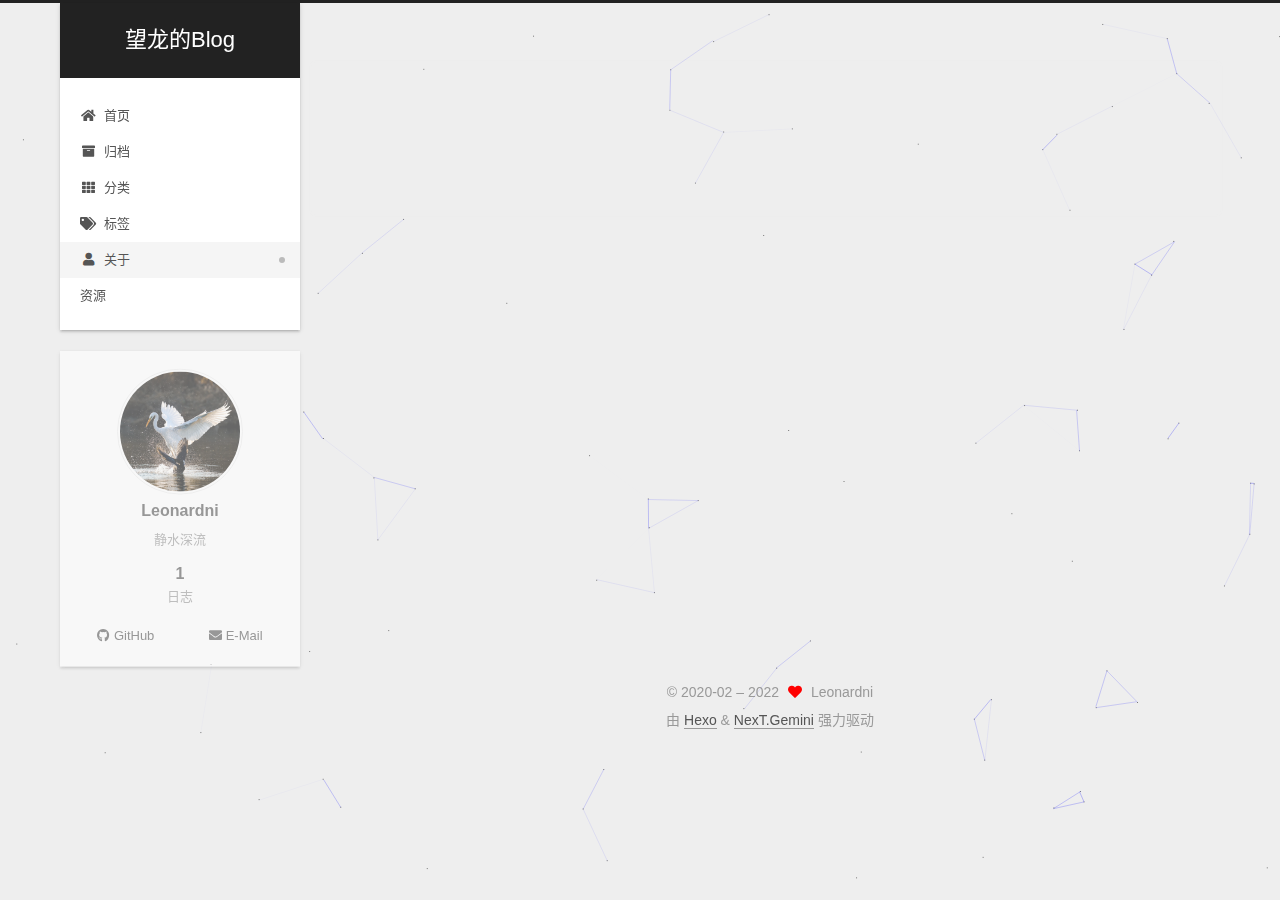
==== about/index.html @ 0f6ffb8f "Site updated: 2022-02-19 12:38:58" ====
<!DOCTYPE html>
<html lang="zh-CN">
<head>
  <meta charset="UTF-8">
<meta name="viewport" content="width=device-width, initial-scale=1, maximum-scale=2">
<meta name="theme-color" content="#222">
<meta name="generator" content="Hexo 6.0.0">
  <link rel="apple-touch-icon" sizes="180x180" href="/images/apple-touch-icon-next.png">
  <link rel="icon" type="image/png" sizes="32x32" href="/images/favicon-32x32-next.png">
  <link rel="icon" type="image/png" sizes="16x16" href="/images/favicon-16x16-next.png">
  <link rel="mask-icon" href="/images/logo.svg" color="#222">

<link rel="stylesheet" href="/css/main.css">


<link rel="stylesheet" href="/lib/font-awesome/css/all.min.css">

<script id="hexo-configurations">
    var NexT = window.NexT || {};
    var CONFIG = {"hostname":"example.com","root":"/","scheme":"Gemini","version":"7.8.0","exturl":false,"sidebar":{"position":"left","display":"post","padding":18,"offset":12,"onmobile":false},"copycode":{"enable":false,"show_result":false,"style":null},"back2top":{"enable":true,"sidebar":false,"scrollpercent":false},"bookmark":{"enable":false,"color":"#222","save":"auto"},"fancybox":false,"mediumzoom":false,"lazyload":false,"pangu":false,"comments":{"style":"tabs","active":null,"storage":true,"lazyload":false,"nav":null},"algolia":{"hits":{"per_page":10},"labels":{"input_placeholder":"Search for Posts","hits_empty":"We didn't find any results for the search: ${query}","hits_stats":"${hits} results found in ${time} ms"}},"localsearch":{"enable":false,"trigger":"auto","top_n_per_article":1,"unescape":false,"preload":false},"motion":{"enable":true,"async":false,"transition":{"post_block":"fadeIn","post_header":"slideDownIn","post_body":"slideDownIn","coll_header":"slideLeftIn","sidebar":"slideUpIn"}}};
  </script>

  <meta name="description" content="静水深流">
<meta property="og:type" content="website">
<meta property="og:title" content="about">
<meta property="og:url" content="http://example.com/about/index.html">
<meta property="og:site_name" content="望龙的Blog">
<meta property="og:description" content="静水深流">
<meta property="og:locale" content="zh_CN">
<meta property="article:published_time" content="2022-02-19T03:27:27.000Z">
<meta property="article:modified_time" content="2022-02-19T03:27:27.217Z">
<meta property="article:author" content="Leonardni">
<meta name="twitter:card" content="summary">

<link rel="canonical" href="http://example.com/about/">


<script id="page-configurations">
  // https://hexo.io/docs/variables.html
  CONFIG.page = {
    sidebar: "",
    isHome : false,
    isPost : false,
    lang   : 'zh-CN'
  };
</script>

  <title>about | 望龙的Blog
</title>
  






  <noscript>
  <style>
  .use-motion .brand,
  .use-motion .menu-item,
  .sidebar-inner,
  .use-motion .post-block,
  .use-motion .pagination,
  .use-motion .comments,
  .use-motion .post-header,
  .use-motion .post-body,
  .use-motion .collection-header { opacity: initial; }

  .use-motion .site-title,
  .use-motion .site-subtitle {
    opacity: initial;
    top: initial;
  }

  .use-motion .logo-line-before i { left: initial; }
  .use-motion .logo-line-after i { right: initial; }
  </style>
</noscript>

</head>

<body itemscope itemtype="http://schema.org/WebPage">
  <div class="container use-motion">
    <div class="headband"></div>

    <header class="header" itemscope itemtype="http://schema.org/WPHeader">
      <div class="header-inner"><div class="site-brand-container">
  <div class="site-nav-toggle">
    <div class="toggle" aria-label="切换导航栏">
      <span class="toggle-line toggle-line-first"></span>
      <span class="toggle-line toggle-line-middle"></span>
      <span class="toggle-line toggle-line-last"></span>
    </div>
  </div>

  <div class="site-meta">

    <a href="/" class="brand" rel="start">
      <span class="logo-line-before"><i></i></span>
      <h1 class="site-title">望龙的Blog</h1>
      <span class="logo-line-after"><i></i></span>
    </a>
  </div>

  <div class="site-nav-right">
    <div class="toggle popup-trigger">
    </div>
  </div>
</div>




<nav class="site-nav">
  <ul id="menu" class="main-menu menu">
        <li class="menu-item menu-item-home">

    <a href="/" rel="section"><i class="fa fa-home fa-fw"></i>首页</a>

  </li>
        <li class="menu-item menu-item-archives">

    <a href="/archives/" rel="section"><i class="fa fa-archive fa-fw"></i>归档</a>

  </li>
        <li class="menu-item menu-item-categories">

    <a href="/categories/" rel="section"><i class="fa fa-th fa-fw"></i>分类</a>

  </li>
        <li class="menu-item menu-item-tags">

    <a href="/tags/" rel="section"><i class="fa fa-tags fa-fw"></i>标签</a>

  </li>
        <li class="menu-item menu-item-about">

    <a href="/about/" rel="section"><i class="fa fa-user fa-fw"></i>关于</a>

  </li>
        <li class="menu-item menu-item-resources">

    <a href="/resources/" rel="section"><i class="download fa-fw"></i>资源</a>

  </li>
  </ul>
</nav>




</div>
    </header>

    
  <div class="back-to-top">
    <i class="fa fa-arrow-up"></i>
    <span>0%</span>
  </div>


    <main class="main">
      <div class="main-inner">
        <div class="content-wrap">
          
  
  

          <div class="content page posts-expand">
            

    
    
    
    <div class="post-block" lang="zh-CN">
      <header class="post-header">

<h1 class="post-title" itemprop="name headline">about
</h1>

<div class="post-meta">
  

</div>

</header>

      
      
      
      <div class="post-body">
          
      </div>
      
      
      
    </div>
    

    
    
    


          </div>
          

<script>
  window.addEventListener('tabs:register', () => {
    let { activeClass } = CONFIG.comments;
    if (CONFIG.comments.storage) {
      activeClass = localStorage.getItem('comments_active') || activeClass;
    }
    if (activeClass) {
      let activeTab = document.querySelector(`a[href="#comment-${activeClass}"]`);
      if (activeTab) {
        activeTab.click();
      }
    }
  });
  if (CONFIG.comments.storage) {
    window.addEventListener('tabs:click', event => {
      if (!event.target.matches('.tabs-comment .tab-content .tab-pane')) return;
      let commentClass = event.target.classList[1];
      localStorage.setItem('comments_active', commentClass);
    });
  }
</script>

        </div>
          
  
  <div class="toggle sidebar-toggle">
    <span class="toggle-line toggle-line-first"></span>
    <span class="toggle-line toggle-line-middle"></span>
    <span class="toggle-line toggle-line-last"></span>
  </div>

  <aside class="sidebar">
    <div class="sidebar-inner">

      <ul class="sidebar-nav motion-element">
        <li class="sidebar-nav-toc">
          文章目录
        </li>
        <li class="sidebar-nav-overview">
          站点概览
        </li>
      </ul>

      <!--noindex-->
      <div class="post-toc-wrap sidebar-panel">
      </div>
      <!--/noindex-->

      <div class="site-overview-wrap sidebar-panel">
        <div class="site-author motion-element" itemprop="author" itemscope itemtype="http://schema.org/Person">
    <img class="site-author-image" itemprop="image" alt="Leonardni"
      src="/images/avatar.png">
  <p class="site-author-name" itemprop="name">Leonardni</p>
  <div class="site-description" itemprop="description">静水深流</div>
</div>
<div class="site-state-wrap motion-element">
  <nav class="site-state">
      <div class="site-state-item site-state-posts">
          <a href="/archives/">
        
          <span class="site-state-item-count">1</span>
          <span class="site-state-item-name">日志</span>
        </a>
      </div>
  </nav>
</div>
  <div class="links-of-author motion-element">
      <span class="links-of-author-item">
        <a href="https://github.com/leonardni" title="GitHub → https:&#x2F;&#x2F;github.com&#x2F;leonardni" rel="noopener" target="_blank"><i class="fab fa-github fa-fw"></i>GitHub</a>
      </span>
      <span class="links-of-author-item">
        <a href="mailto:leonardni@126.com" title="E-Mail → mailto:leonardni@126.com" rel="noopener" target="_blank"><i class="fa fa-envelope fa-fw"></i>E-Mail</a>
      </span>
  </div>



      </div>

    </div>
  </aside>
  <div id="sidebar-dimmer"></div>


      </div>
    </main>

    <footer class="footer">
      <div class="footer-inner">
        

        

<div class="copyright">
  
  &copy; 2020-02 – 
  <span itemprop="copyrightYear">2022</span>
  <span class="with-love">
    <i class="fa fa-heart"></i>
  </span>
  <span class="author" itemprop="copyrightHolder">Leonardni</span>
</div>
  <div class="powered-by">由 <a href="https://hexo.io/" class="theme-link" rel="noopener" target="_blank">Hexo</a> & <a href="https://theme-next.org/" class="theme-link" rel="noopener" target="_blank">NexT.Gemini</a> 强力驱动
  </div>

        








      </div>
    </footer>
  </div>

  
  
  <script color='0,0,255' opacity='0.5' zIndex='-1' count='99' src="/lib/canvas-nest/canvas-nest.min.js"></script>
  <script src="/lib/anime.min.js"></script>
  <script src="/lib/velocity/velocity.min.js"></script>
  <script src="/lib/velocity/velocity.ui.min.js"></script>

<script src="/js/utils.js"></script>

<script src="/js/motion.js"></script>


<script src="/js/schemes/pisces.js"></script>


<script src="/js/next-boot.js"></script>




  















  

  

</body>
</html>
---- css/main.css ----
:root {
  --body-bg-color: #eee;
  --content-bg-color: #fff;
  --card-bg-color: #f5f5f5;
  --text-color: #555;
  --blockquote-color: #666;
  --link-color: #555;
  --link-hover-color: #222;
  --brand-color: #fff;
  --brand-hover-color: #fff;
  --table-row-odd-bg-color: #f9f9f9;
  --table-row-hover-bg-color: #f5f5f5;
  --menu-item-bg-color: #f5f5f5;
  --btn-default-bg: #fff;
  --btn-default-color: #555;
  --btn-default-border-color: #555;
  --btn-default-hover-bg: #222;
  --btn-default-hover-color: #fff;
  --btn-default-hover-border-color: #222;
}
html {
  line-height: 1.15; /* 1 */
  -webkit-text-size-adjust: 100%; /* 2 */
}
body {
  margin: 0;
}
main {
  display: block;
}
h1 {
  font-size: 2em;
  margin: 0.67em 0;
}
hr {
  box-sizing: content-box; /* 1 */
  height: 0; /* 1 */
  overflow: visible; /* 2 */
}
pre {
  font-family: monospace, monospace; /* 1 */
  font-size: 1em; /* 2 */
}
a {
  background: transparent;
}
abbr[title] {
  border-bottom: none; /* 1 */
  text-decoration: underline; /* 2 */
  text-decoration: underline dotted; /* 2 */
}
b,
strong {
  font-weight: bolder;
}
code,
kbd,
samp {
  font-family: monospace, monospace; /* 1 */
  font-size: 1em; /* 2 */
}
small {
  font-size: 80%;
}
sub,
sup {
  font-size: 75%;
  line-height: 0;
  position: relative;
  vertical-align: baseline;
}
sub {
  bottom: -0.25em;
}
sup {
  top: -0.5em;
}
img {
  border-style: none;
}
button,
input,
optgroup,
select,
textarea {
  font-family: inherit; /* 1 */
  font-size: 100%; /* 1 */
  line-height: 1.15; /* 1 */
  margin: 0; /* 2 */
}
button,
input {
/* 1 */
  overflow: visible;
}
button,
select {
/* 1 */
  text-transform: none;
}
button,
[type='button'],
[type='reset'],
[type='submit'] {
  -webkit-appearance: button;
}
button::-moz-focus-inner,
[type='button']::-moz-focus-inner,
[type='reset']::-moz-focus-inner,
[type='submit']::-moz-focus-inner {
  border-style: none;
  padding: 0;
}
button:-moz-focusring,
[type='button']:-moz-focusring,
[type='reset']:-moz-focusring,
[type='submit']:-moz-focusring {
  outline: 1px dotted ButtonText;
}
fieldset {
  padding: 0.35em 0.75em 0.625em;
}
legend {
  box-sizing: border-box; /* 1 */
  color: inherit; /* 2 */
  display: table; /* 1 */
  max-width: 100%; /* 1 */
  padding: 0; /* 3 */
  white-space: normal; /* 1 */
}
progress {
  vertical-align: baseline;
}
textarea {
  overflow: auto;
}
[type='checkbox'],
[type='radio'] {
  box-sizing: border-box; /* 1 */
  padding: 0; /* 2 */
}
[type='number']::-webkit-inner-spin-button,
[type='number']::-webkit-outer-spin-button {
  height: auto;
}
[type='search'] {
  outline-offset: -2px; /* 2 */
  -webkit-appearance: textfield; /* 1 */
}
[type='search']::-webkit-search-decoration {
  -webkit-appearance: none;
}
::-webkit-file-upload-button {
  font: inherit; /* 2 */
  -webkit-appearance: button; /* 1 */
}
details {
  display: block;
}
summary {
  display: list-item;
}
template {
  display: none;
}
[hidden] {
  display: none;
}
::selection {
  background: #262a30;
  color: #eee;
}
html,
body {
  height: 100%;
}
body {
  background: var(--body-bg-color);
  color: var(--text-color);
  font-family: 'Lato', "PingFang SC", "Microsoft YaHei", sans-serif;
  font-size: 1em;
  line-height: 2;
}
@media (max-width: 991px) {
  body {
    padding-left: 0 !important;
    padding-right: 0 !important;
  }
}
h1,
h2,
h3,
h4,
h5,
h6 {
  font-family: 'Lato', "PingFang SC", "Microsoft YaHei", sans-serif;
  font-weight: bold;
  line-height: 1.5;
  margin: 20px 0 15px;
}
h1 {
  font-size: 1.5em;
}
h2 {
  font-size: 1.375em;
}
h3 {
  font-size: 1.25em;
}
h4 {
  font-size: 1.125em;
}
h5 {
  font-size: 1em;
}
h6 {
  font-size: 0.875em;
}
p {
  margin: 0 0 20px 0;
}
a,
span.exturl {
  border-bottom: 1px solid #999;
  color: var(--link-color);
  outline: 0;
  text-decoration: none;
  overflow-wrap: break-word;
  word-wrap: break-word;
  cursor: pointer;
}
a:hover,
span.exturl:hover {
  border-bottom-color: var(--link-hover-color);
  color: var(--link-hover-color);
}
iframe,
img,
video {
  display: block;
  margin-left: auto;
  margin-right: auto;
  max-width: 100%;
}
hr {
  background-image: repeating-linear-gradient(-45deg, #ddd, #ddd 4px, transparent 4px, transparent 8px);
  border: 0;
  height: 3px;
  margin: 40px 0;
}
blockquote {
  border-left: 4px solid #ddd;
  color: var(--blockquote-color);
  margin: 0;
  padding: 0 15px;
}
blockquote cite::before {
  content: '-';
  padding: 0 5px;
}
dt {
  font-weight: bold;
}
dd {
  margin: 0;
  padding: 0;
}
kbd {
  background-color: #f5f5f5;
  background-image: linear-gradient(#eee, #fff, #eee);
  border: 1px solid #ccc;
  border-radius: 0.2em;
  box-shadow: 0.1em 0.1em 0.2em rgba(0,0,0,0.1);
  color: #555;
  font-family: inherit;
  padding: 0.1em 0.3em;
  white-space: nowrap;
}
.table-container {
  overflow: auto;
}
table {
  border-collapse: collapse;
  border-spacing: 0;
  font-size: 0.875em;
  margin: 0 0 20px 0;
  width: 100%;
}
tbody tr:nth-of-type(odd) {
  background: var(--table-row-odd-bg-color);
}
tbody tr:hover {
  background: var(--table-row-hover-bg-color);
}
caption,
th,
td {
  font-weight: normal;
  padding: 8px;
  vertical-align: middle;
}
th,
td {
  border: 1px solid #ddd;
  border-bottom: 3px solid #ddd;
}
th {
  font-weight: 700;
  padding-bottom: 10px;
}
td {
  border-bottom-width: 1px;
}
.btn {
  background: var(--btn-default-bg);
  border: 2px solid var(--btn-default-border-color);
  border-radius: 2px;
  color: var(--btn-default-color);
  display: inline-block;
  font-size: 0.875em;
  line-height: 2;
  padding: 0 20px;
  text-decoration: none;
  transition-property: background-color;
  transition-delay: 0s;
  transition-duration: 0.2s;
  transition-timing-function: ease-in-out;
}
.btn:hover {
  background: var(--btn-default-hover-bg);
  border-color: var(--btn-default-hover-border-color);
  color: var(--btn-default-hover-color);
}
.btn + .btn {
  margin: 0 0 8px 8px;
}
.btn .fa-fw {
  text-align: left;
  width: 1.285714285714286em;
}
.toggle {
  line-height: 0;
}
.toggle .toggle-line {
  background: #fff;
  display: inline-block;
  height: 2px;
  left: 0;
  position: relative;
  top: 0;
  transition: all 0.4s;
  vertical-align: top;
  width: 100%;
}
.toggle .toggle-line:not(:first-child) {
  margin-top: 3px;
}
.toggle.toggle-arrow .toggle-line-first {
  left: 50%;
  top: 2px;
  transform: rotate(45deg);
  width: 50%;
}
.toggle.toggle-arrow .toggle-line-middle {
  left: 2px;
  width: 90%;
}
.toggle.toggle-arrow .toggle-line-last {
  left: 50%;
  top: -2px;
  transform: rotate(-45deg);
  width: 50%;
}
.toggle.toggle-close .toggle-line-first {
  transform: rotate(-45deg);
  top: 5px;
}
.toggle.toggle-close .toggle-line-middle {
  opacity: 0;
}
.toggle.toggle-close .toggle-line-last {
  transform: rotate(45deg);
  top: -5px;
}
.highlight,
pre {
  background: #f7f7f7;
  color: #4d4d4c;
  line-height: 1.6;
  margin: 0 auto 20px;
}
pre,
code {
  font-family: consolas, Menlo, monospace, "PingFang SC", "Microsoft YaHei";
}
code {
  background: #eee;
  border-radius: 3px;
  color: #555;
  padding: 2px 4px;
  overflow-wrap: break-word;
  word-wrap: break-word;
}
.highlight *::selection {
  background: #d6d6d6;
}
.highlight pre {
  border: 0;
  margin: 0;
  padding: 10px 0;
}
.highlight table {
  border: 0;
  margin: 0;
  width: auto;
}
.highlight td {
  border: 0;
  padding: 0;
}
.highlight figcaption {
  background: #eff2f3;
  color: #4d4d4c;
  display: flex;
  font-size: 0.875em;
  justify-content: space-between;
  line-height: 1.2;
  padding: 0.5em;
}
.highlight figcaption a {
  color: #4d4d4c;
}
.highlight figcaption a:hover {
  border-bottom-color: #4d4d4c;
}
.highlight .gutter {
  -moz-user-select: none;
  -ms-user-select: none;
  -webkit-user-select: none;
  user-select: none;
}
.highlight .gutter pre {
  background: #eff2f3;
  color: #869194;
  padding-left: 10px;
  padding-right: 10px;
  text-align: right;
}
.highlight .code pre {
  background: #f7f7f7;
  padding-left: 10px;
  width: 100%;
}
.gist table {
  width: auto;
}
.gist table td {
  border: 0;
}
pre {
  overflow: auto;
  padding: 10px;
}
pre code {
  background: none;
  color: #4d4d4c;
  font-size: 0.875em;
  padding: 0;
  text-shadow: none;
}
pre .deletion {
  background: #fdd;
}
pre .addition {
  background: #dfd;
}
pre .meta {
  color: #eab700;
  -moz-user-select: none;
  -ms-user-select: none;
  -webkit-user-select: none;
  user-select: none;
}
pre .comment {
  color: #8e908c;
}
pre .variable,
pre .attribute,
pre .tag,
pre .name,
pre .regexp,
pre .ruby .constant,
pre .xml .tag .title,
pre .xml .pi,
pre .xml .doctype,
pre .html .doctype,
pre .css .id,
pre .css .class,
pre .css .pseudo {
  color: #c82829;
}
pre .number,
pre .preprocessor,
pre .built_in,
pre .builtin-name,
pre .literal,
pre .params,
pre .constant,
pre .command {
  color: #f5871f;
}
pre .ruby .class .title,
pre .css .rules .attribute,
pre .string,
pre .symbol,
pre .value,
pre .inheritance,
pre .header,
pre .ruby .symbol,
pre .xml .cdata,
pre .special,
pre .formula {
  color: #718c00;
}
pre .title,
pre .css .hexcolor {
  color: #3e999f;
}
pre .function,
pre .python .decorator,
pre .python .title,
pre .ruby .function .title,
pre .ruby .title .keyword,
pre .perl .sub,
pre .javascript .title,
pre .coffeescript .title {
  color: #4271ae;
}
pre .keyword,
pre .javascript .function {
  color: #8959a8;
}
.blockquote-center {
  border-left: none;
  margin: 40px 0;
  padding: 0;
  position: relative;
  text-align: center;
}
.blockquote-center .fa {
  display: block;
  opacity: 0.6;
  position: absolute;
  width: 100%;
}
.blockquote-center .fa-quote-left {
  border-top: 1px solid #ccc;
  text-align: left;
  top: -20px;
}
.blockquote-center .fa-quote-right {
  border-bottom: 1px solid #ccc;
  text-align: right;
  bottom: -20px;
}
.blockquote-center p,
.blockquote-center div {
  text-align: center;
}
.post-body .group-picture img {
  margin: 0 auto;
  padding: 0 3px;
}
.group-picture-row {
  margin-bottom: 6px;
  overflow: hidden;
}
.group-picture-column {
  float: left;
  margin-bottom: 10px;
}
.post-body .label {
  color: #555;
  display: inline;
  padding: 0 2px;
}
.post-body .label.default {
  background: #f0f0f0;
}
.post-body .label.primary {
  background: #efe6f7;
}
.post-body .label.info {
  background: #e5f2f8;
}
.post-body .label.success {
  background: #e7f4e9;
}
.post-body .label.warning {
  background: #fcf6e1;
}
.post-body .label.danger {
  background: #fae8eb;
}
.post-body .tabs {
  margin-bottom: 20px;
}
.post-body .tabs,
.tabs-comment {
  display: block;
  padding-top: 10px;
  position: relative;
}
.post-body .tabs ul.nav-tabs,
.tabs-comment ul.nav-tabs {
  display: flex;
  flex-wrap: wrap;
  margin: 0;
  margin-bottom: -1px;
  padding: 0;
}
@media (max-width: 413px) {
  .post-body .tabs ul.nav-tabs,
  .tabs-comment ul.nav-tabs {
    display: block;
    margin-bottom: 5px;
  }
}
.post-body .tabs ul.nav-tabs li.tab,
.tabs-comment ul.nav-tabs li.tab {
  border-bottom: 1px solid #ddd;
  border-left: 1px solid transparent;
  border-right: 1px solid transparent;
  border-top: 3px solid transparent;
  flex-grow: 1;
  list-style-type: none;
  border-radius: 0 0 0 0;
}
@media (max-width: 413px) {
  .post-body .tabs ul.nav-tabs li.tab,
  .tabs-comment ul.nav-tabs li.tab {
    border-bottom: 1px solid transparent;
    border-left: 3px solid transparent;
    border-right: 1px solid transparent;
    border-top: 1px solid transparent;
  }
}
@media (max-width: 413px) {
  .post-body .tabs ul.nav-tabs li.tab,
  .tabs-comment ul.nav-tabs li.tab {
    border-radius: 0;
  }
}
.post-body .tabs ul.nav-tabs li.tab a,
.tabs-comment ul.nav-tabs li.tab a {
  border-bottom: initial;
  display: block;
  line-height: 1.8;
  outline: 0;
  padding: 0.25em 0.75em;
  text-align: center;
  transition-delay: 0s;
  transition-duration: 0.2s;
  transition-timing-function: ease-out;
}
.post-body .tabs ul.nav-tabs li.tab a i,
.tabs-comment ul.nav-tabs li.tab a i {
  width: 1.285714285714286em;
}
.post-body .tabs ul.nav-tabs li.tab.active,
.tabs-comment ul.nav-tabs li.tab.active {
  border-bottom: 1px solid transparent;
  border-left: 1px solid #ddd;
  border-right: 1px solid #ddd;
  border-top: 3px solid #fc6423;
}
@media (max-width: 413px) {
  .post-body .tabs ul.nav-tabs li.tab.active,
  .tabs-comment ul.nav-tabs li.tab.active {
    border-bottom: 1px solid #ddd;
    border-left: 3px solid #fc6423;
    border-right: 1px solid #ddd;
    border-top: 1px solid #ddd;
  }
}
.post-body .tabs ul.nav-tabs li.tab.active a,
.tabs-comment ul.nav-tabs li.tab.active a {
  color: var(--link-color);
  cursor: default;
}
.post-body .tabs .tab-content .tab-pane,
.tabs-comment .tab-content .tab-pane {
  border: 1px solid #ddd;
  border-top: 0;
  padding: 20px 20px 0 20px;
  border-radius: 0;
}
.post-body .tabs .tab-content .tab-pane:not(.active),
.tabs-comment .tab-content .tab-pane:not(.active) {
  display: none;
}
.post-body .tabs .tab-content .tab-pane.active,
.tabs-comment .tab-content .tab-pane.active {
  display: block;
}
.post-body .tabs .tab-content .tab-pane.active:nth-of-type(1),
.tabs-comment .tab-content .tab-pane.active:nth-of-type(1) {
  border-radius: 0 0 0 0;
}
@media (max-width: 413px) {
  .post-body .tabs .tab-content .tab-pane.active:nth-of-type(1),
  .tabs-comment .tab-content .tab-pane.active:nth-of-type(1) {
    border-radius: 0;
  }
}
.post-body .note {
  border-radius: 3px;
  margin-bottom: 20px;
  padding: 1em;
  position: relative;
  border: 1px solid #eee;
  border-left-width: 5px;
}
.post-body .note h2,
.post-body .note h3,
.post-body .note h4,
.post-body .note h5,
.post-body .note h6 {
  margin-top: 0;
  border-bottom: initial;
  margin-bottom: 0;
  padding-top: 0;
}
.post-body .note p:first-child,
.post-body .note ul:first-child,
.post-body .note ol:first-child,
.post-body .note table:first-child,
.post-body .note pre:first-child,
.post-body .note blockquote:first-child,
.post-body .note img:first-child {
  margin-top: 0;
}
.post-body .note p:last-child,
.post-body .note ul:last-child,
.post-body .note ol:last-child,
.post-body .note table:last-child,
.post-body .note pre:last-child,
.post-body .note blockquote:last-child,
.post-body .note img:last-child {
  margin-bottom: 0;
}
.post-body .note.default {
  border-left-color: #777;
}
.post-body .note.default h2,
.post-body .note.default h3,
.post-body .note.default h4,
.post-body .note.default h5,
.post-body .note.default h6 {
  color: #777;
}
.post-body .note.primary {
  border-left-color: #6f42c1;
}
.post-body .note.primary h2,
.post-body .note.primary h3,
.post-body .note.primary h4,
.post-body .note.primary h5,
.post-body .note.primary h6 {
  color: #6f42c1;
}
.post-body .note.info {
  border-left-color: #428bca;
}
.post-body .note.info h2,
.post-body .note.info h3,
.post-body .note.info h4,
.post-body .note.info h5,
.post-body .note.info h6 {
  color: #428bca;
}
.post-body .note.success {
  border-left-color: #5cb85c;
}
.post-body .note.success h2,
.post-body .note.success h3,
.post-body .note.success h4,
.post-body .note.success h5,
.post-body .note.success h6 {
  color: #5cb85c;
}
.post-body .note.warning {
  border-left-color: #f0ad4e;
}
.post-body .note.warning h2,
.post-body .note.warning h3,
.post-body .note.warning h4,
.post-body .note.warning h5,
.post-body .note.warning h6 {
  color: #f0ad4e;
}
.post-body .note.danger {
  border-left-color: #d9534f;
}
.post-body .note.danger h2,
.post-body .note.danger h3,
.post-body .note.danger h4,
.post-body .note.danger h5,
.post-body .note.danger h6 {
  color: #d9534f;
}
.pagination .prev,
.pagination .next,
.pagination .page-number,
.pagination .space {
  display: inline-block;
  margin: 0 10px;
  padding: 0 11px;
  position: relative;
  top: -1px;
}
@media (max-width: 767px) {
  .pagination .prev,
  .pagination .next,
  .pagination .page-number,
  .pagination .space {
    margin: 0 5px;
  }
}
.pagination {
  border-top: 1px solid #eee;
  margin: 120px 0 0;
  text-align: center;
}
.pagination .prev,
.pagination .next,
.pagination .page-number {
  border-bottom: 0;
  border-top: 1px solid #eee;
  transition-property: border-color;
  transition-delay: 0s;
  transition-duration: 0.2s;
  transition-timing-function: ease-in-out;
}
.pagination .prev:hover,
.pagination .next:hover,
.pagination .page-number:hover {
  border-top-color: #222;
}
.pagination .space {
  margin: 0;
  padding: 0;
}
.pagination .prev {
  margin-left: 0;
}
.pagination .next {
  margin-right: 0;
}
.pagination .page-number.current {
  background: #ccc;
  border-top-color: #ccc;
  color: #fff;
}
@media (max-width: 767px) {
  .pagination {
    border-top: none;
  }
  .pagination .prev,
  .pagination .next,
  .pagination .page-number {
    border-bottom: 1px solid #eee;
    border-top: 0;
    margin-bottom: 10px;
    padding: 0 10px;
  }
  .pagination .prev:hover,
  .pagination .next:hover,
  .pagination .page-number:hover {
    border-bottom-color: #222;
  }
}
.comments {
  margin-top: 60px;
  overflow: hidden;
}
.comment-button-group {
  display: flex;
  flex-wrap: wrap-reverse;
  justify-content: center;
  margin: 1em 0;
}
.comment-button-group .comment-button {
  margin: 0.1em 0.2em;
}
.comment-button-group .comment-button.active {
  background: var(--btn-default-hover-bg);
  border-color: var(--btn-default-hover-border-color);
  color: var(--btn-default-hover-color);
}
.comment-position {
  display: none;
}
.comment-position.active {
  display: block;
}
.tabs-comment {
  background: var(--content-bg-color);
  margin-top: 4em;
  padding-top: 0;
}
.tabs-comment .comments {
  border: 0;
  box-shadow: none;
  margin-top: 0;
  padding-top: 0;
}
.container {
  min-height: 100%;
  position: relative;
}
.main-inner {
  margin: 0 auto;
  width: calc(100% - 20px);
}
@media (min-width: 1200px) {
  .main-inner {
    width: 1160px;
  }
}
@media (min-width: 1600px) {
  .main-inner {
    width: 73%;
  }
}
@media (max-width: 767px) {
  .content-wrap {
    padding: 0 20px;
  }
}
.header {
  background: transparent;
}
.header-inner {
  margin: 0 auto;
  width: calc(100% - 20px);
}
@media (min-width: 1200px) {
  .header-inner {
    width: 1160px;
  }
}
@media (min-width: 1600px) {
  .header-inner {
    width: 73%;
  }
}
.site-brand-container {
  display: flex;
  flex-shrink: 0;
  padding: 0 10px;
}
.headband {
  background: #222;
  height: 3px;
}
.site-meta {
  flex-grow: 1;
  text-align: center;
}
@media (max-width: 767px) {
  .site-meta {
    text-align: center;
  }
}
.brand {
  border-bottom: none;
  color: var(--brand-color);
  display: inline-block;
  line-height: 1.375em;
  padding: 0 40px;
  position: relative;
}
.brand:hover {
  color: var(--brand-hover-color);
}
.site-title {
  font-family: 'Lato', "PingFang SC", "Microsoft YaHei", sans-serif;
  font-size: 1.375em;
  font-weight: normal;
  margin: 0;
}
.site-subtitle {
  color: #ddd;
  font-size: 0.8125em;
  margin: 10px 0;
}
.use-motion .brand {
  opacity: 0;
}
.use-motion .site-title,
.use-motion .site-subtitle,
.use-motion .custom-logo-image {
  opacity: 0;
  position: relative;
  top: -10px;
}
.site-nav-toggle,
.site-nav-right {
  display: none;
}
@media (max-width: 767px) {
  .site-nav-toggle,
  .site-nav-right {
    display: flex;
    flex-direction: column;
    justify-content: center;
  }
}
.site-nav-toggle .toggle,
.site-nav-right .toggle {
  color: var(--text-color);
  padding: 10px;
  width: 22px;
}
.site-nav-toggle .toggle .toggle-line,
.site-nav-right .toggle .toggle-line {
  background: var(--text-color);
  border-radius: 1px;
}
.site-nav {
  display: block;
}
@media (max-width: 767px) {
  .site-nav {
    clear: both;
    display: none;
  }
}
.site-nav.site-nav-on {
  display: block;
}
.menu {
  margin-top: 20px;
  padding-left: 0;
  text-align: center;
}
.menu-item {
  display: inline-block;
  list-style: none;
  margin: 0 10px;
}
@media (max-width: 767px) {
  .menu-item {
    display: block;
    margin-top: 10px;
  }
  .menu-item.menu-item-search {
    display: none;
  }
}
.menu-item a,
.menu-item span.exturl {
  border-bottom: 0;
  display: block;
  font-size: 0.8125em;
  transition-property: border-color;
  transition-delay: 0s;
  transition-duration: 0.2s;
  transition-timing-function: ease-in-out;
}
@media (hover: none) {
  .menu-item a:hover,
  .menu-item span.exturl:hover {
    border-bottom-color: transparent !important;
  }
}
.menu-item .fa,
.menu-item .fab,
.menu-item .far,
.menu-item .fas {
  margin-right: 8px;
}
.menu-item .badge {
  display: inline-block;
  font-weight: bold;
  line-height: 1;
  margin-left: 0.35em;
  margin-top: 0.35em;
  text-align: center;
  white-space: nowrap;
}
@media (max-width: 767px) {
  .menu-item .badge {
    float: right;
    margin-left: 0;
  }
}
.menu-item-active a,
.menu .menu-item a:hover,
.menu .menu-item span.exturl:hover {
  background: var(--menu-item-bg-color);
}
.use-motion .menu-item {
  opacity: 0;
}
.sidebar {
  background: #222;
  bottom: 0;
  box-shadow: inset 0 2px 6px #000;
  position: fixed;
  top: 0;
}
@media (max-width: 991px) {
  .sidebar {
    display: none;
  }
}
.sidebar-inner {
  color: #999;
  padding: 18px 10px;
  text-align: center;
}
.cc-license {
  margin-top: 10px;
  text-align: center;
}
.cc-license .cc-opacity {
  border-bottom: none;
  opacity: 0.7;
}
.cc-license .cc-opacity:hover {
  opacity: 0.9;
}
.cc-license img {
  display: inline-block;
}
.site-author-image {
  border: 1px solid #eee;
  display: block;
  margin: 0 auto;
  max-width: 120px;
  padding: 2px;
  border-radius: 50%;
}
.site-author-name {
  color: var(--text-color);
  font-weight: 600;
  margin: 0;
  text-align: center;
}
.site-description {
  color: #999;
  font-size: 0.8125em;
  margin-top: 0;
  text-align: center;
}
.links-of-author {
  margin-top: 15px;
}
.links-of-author a,
.links-of-author span.exturl {
  border-bottom-color: #555;
  display: inline-block;
  font-size: 0.8125em;
  margin-bottom: 10px;
  margin-right: 10px;
  vertical-align: middle;
}
.links-of-author a::before,
.links-of-author span.exturl::before {
  background: #18ffff;
  border-radius: 50%;
  content: ' ';
  display: inline-block;
  height: 4px;
  margin-right: 3px;
  vertical-align: middle;
  width: 4px;
}
.sidebar-button {
  margin-top: 15px;
}
.sidebar-button a {
  border: 1px solid #fc6423;
  border-radius: 4px;
  color: #fc6423;
  display: inline-block;
  padding: 0 15px;
}
.sidebar-button a .fa,
.sidebar-button a .fab,
.sidebar-button a .far,
.sidebar-button a .fas {
  margin-right: 5px;
}
.sidebar-button a:hover {
  background: #fc6423;
  border: 1px solid #fc6423;
  color: #fff;
}
.sidebar-button a:hover .fa,
.sidebar-button a:hover .fab,
.sidebar-button a:hover .far,
.sidebar-button a:hover .fas {
  color: #fff;
}
.links-of-blogroll {
  font-size: 0.8125em;
  margin-top: 10px;
}
.links-of-blogroll-title {
  font-size: 0.875em;
  font-weight: 600;
  margin-top: 0;
}
.links-of-blogroll-list {
  list-style: none;
  margin: 0;
  padding: 0;
}
#sidebar-dimmer {
  display: none;
}
@media (max-width: 767px) {
  #sidebar-dimmer {
    background: #000;
    display: block;
    height: 100%;
    left: 100%;
    opacity: 0;
    position: fixed;
    top: 0;
    width: 100%;
    z-index: 1100;
  }
  .sidebar-active + #sidebar-dimmer {
    opacity: 0.7;
    transform: translateX(-100%);
    transition: opacity 0.5s;
  }
}
.sidebar-nav {
  margin: 0;
  padding-bottom: 20px;
  padding-left: 0;
}
.sidebar-nav li {
  border-bottom: 1px solid transparent;
  color: var(--text-color);
  cursor: pointer;
  display: inline-block;
  font-size: 0.875em;
}
.sidebar-nav li.sidebar-nav-overview {
  margin-left: 10px;
}
.sidebar-nav li:hover {
  color: #fc6423;
}
.sidebar-nav .sidebar-nav-active {
  border-bottom-color: #fc6423;
  color: #fc6423;
}
.sidebar-nav .sidebar-nav-active:hover {
  color: #fc6423;
}
.sidebar-panel {
  display: none;
  overflow-x: hidden;
  overflow-y: auto;
}
.sidebar-panel-active {
  display: block;
}
.sidebar-toggle {
  background: #222;
  bottom: 45px;
  cursor: pointer;
  height: 14px;
  left: 30px;
  padding: 5px;
  position: fixed;
  width: 14px;
  z-index: 1300;
}
@media (max-width: 991px) {
  .sidebar-toggle {
    left: 20px;
    opacity: 0.8;
    display: none;
  }
}
.sidebar-toggle:hover .toggle-line {
  background: #fc6423;
}
.post-toc {
  font-size: 0.875em;
}
.post-toc ol {
  list-style: none;
  margin: 0;
  padding: 0 2px 5px 10px;
  text-align: left;
}
.post-toc ol > ol {
  padding-left: 0;
}
.post-toc ol a {
  transition-property: all;
  transition-delay: 0s;
  transition-duration: 0.2s;
  transition-timing-function: ease-in-out;
}
.post-toc .nav-item {
  line-height: 1.8;
  overflow: hidden;
  text-overflow: ellipsis;
  white-space: nowrap;
}
.post-toc .nav .nav-child {
  display: none;
}
.post-toc .nav .active > .nav-child {
  display: block;
}
.post-toc .nav .active-current > .nav-child {
  display: block;
}
.post-toc .nav .active-current > .nav-child > .nav-item {
  display: block;
}
.post-toc .nav .active > a {
  border-bottom-color: #fc6423;
  color: #fc6423;
}
.post-toc .nav .active-current > a {
  color: #fc6423;
}
.post-toc .nav .active-current > a:hover {
  color: #fc6423;
}
.site-state {
  display: flex;
  justify-content: center;
  line-height: 1.4;
  margin-top: 10px;
  overflow: hidden;
  text-align: center;
  white-space: nowrap;
}
.site-state-item {
  padding: 0 15px;
}
.site-state-item:not(:first-child) {
  border-left: 1px solid #eee;
}
.site-state-item a {
  border-bottom: none;
}
.site-state-item-count {
  display: block;
  font-size: 1em;
  font-weight: 600;
  text-align: center;
}
.site-state-item-name {
  color: #999;
  font-size: 0.8125em;
}
.footer {
  color: #999;
  font-size: 0.875em;
  padding: 20px 0;
}
.footer.footer-fixed {
  bottom: 0;
  left: 0;
  position: absolute;
  right: 0;
}
.footer-inner {
  box-sizing: border-box;
  margin: 0 auto;
  text-align: center;
  width: calc(100% - 20px);
}
@media (min-width: 1200px) {
  .footer-inner {
    width: 1160px;
  }
}
@media (min-width: 1600px) {
  .footer-inner {
    width: 73%;
  }
}
.languages {
  display: inline-block;
  font-size: 1.125em;
  position: relative;
}
.languages .lang-select-label span {
  margin: 0 0.5em;
}
.languages .lang-select {
  height: 100%;
  left: 0;
  opacity: 0;
  position: absolute;
  top: 0;
  width: 100%;
}
.with-love {
  color: #ff0000;
  display: inline-block;
  margin: 0 5px;
}
.powered-by,
.theme-info {
  display: inline-block;
}
@-moz-keyframes iconAnimate {
  0%, 100% {
    transform: scale(1);
  }
  10%, 30% {
    transform: scale(0.9);
  }
  20%, 40%, 60%, 80% {
    transform: scale(1.1);
  }
  50%, 70% {
    transform: scale(1.1);
  }
}
@-webkit-keyframes iconAnimate {
  0%, 100% {
    transform: scale(1);
  }
  10%, 30% {
    transform: scale(0.9);
  }
  20%, 40%, 60%, 80% {
    transform: scale(1.1);
  }
  50%, 70% {
    transform: scale(1.1);
  }
}
@-o-keyframes iconAnimate {
  0%, 100% {
    transform: scale(1);
  }
  10%, 30% {
    transform: scale(0.9);
  }
  20%, 40%, 60%, 80% {
    transform: scale(1.1);
  }
  50%, 70% {
    transform: scale(1.1);
  }
}
@keyframes iconAnimate {
  0%, 100% {
    transform: scale(1);
  }
  10%, 30% {
    transform: scale(0.9);
  }
  20%, 40%, 60%, 80% {
    transform: scale(1.1);
  }
  50%, 70% {
    transform: scale(1.1);
  }
}
.back-to-top {
  font-size: 12px;
  text-align: center;
  transition-delay: 0s;
  transition-duration: 0.2s;
  transition-timing-function: ease-in-out;
}
.back-to-top {
  background: #222;
  bottom: -100px;
  box-sizing: border-box;
  color: #fff;
  cursor: pointer;
  left: 30px;
  opacity: 0.6;
  padding: 0 6px;
  position: fixed;
  transition-property: bottom;
  z-index: 1300;
  width: 24px;
}
.back-to-top span {
  display: none;
}
.back-to-top:hover {
  color: #fc6423;
}
.back-to-top.back-to-top-on {
  bottom: 30px;
}
@media (max-width: 991px) {
  .back-to-top {
    left: 20px;
    opacity: 0.8;
  }
}
.post-body {
  font-family: 'Lato', "PingFang SC", "Microsoft YaHei", sans-serif;
  overflow-wrap: break-word;
  word-wrap: break-word;
}
@media (min-width: 1200px) {
  .post-body {
    font-size: 1.125em;
  }
}
.post-body .exturl .fa {
  font-size: 0.875em;
  margin-left: 4px;
}
.post-body .image-caption,
.post-body .figure .caption {
  color: #999;
  font-size: 0.875em;
  font-weight: bold;
  line-height: 1;
  margin: -20px auto 15px;
  text-align: center;
}
.post-sticky-flag {
  display: inline-block;
  transform: rotate(30deg);
}
.post-button {
  margin-top: 40px;
  text-align: center;
}
.use-motion .post-block {
  opacity: 0;
  margin-top: 60px;
  margin-bottom: 60px;
  padding: 25px;
  background: rgba(255,255,255,0.9) none repeat scroll !important;
  -webkit-box-shadow: 0 0 5px rgba(202,203,203,0.5);
  -moz-box-shadow: 0 0 5px rgba(202,203,204,0.5);
}
.use-motion .pagination,
.use-motion .comments {
  opacity: 0;
}
.use-motion .post-header {
  opacity: 0;
}
.use-motion .post-body {
  opacity: 0;
}
.use-motion .collection-header {
  opacity: 0;
}
.posts-collapse {
  margin-left: 35px;
  position: relative;
}
@media (max-width: 767px) {
  .posts-collapse {
    margin-left: 0px;
    margin-right: 0px;
  }
}
.posts-collapse .collection-title {
  font-size: 1.125em;
  position: relative;
}
.posts-collapse .collection-title::before {
  background: #999;
  border: 1px solid #fff;
  border-radius: 50%;
  content: ' ';
  height: 10px;
  left: 0;
  margin-left: -6px;
  margin-top: -4px;
  position: absolute;
  top: 50%;
  width: 10px;
}
.posts-collapse .collection-year {
  font-size: 1.5em;
  font-weight: bold;
  margin: 60px 0;
  position: relative;
}
.posts-collapse .collection-year::before {
  background: #bbb;
  border-radius: 50%;
  content: ' ';
  height: 8px;
  left: 0;
  margin-left: -4px;
  margin-top: -4px;
  position: absolute;
  top: 50%;
  width: 8px;
}
.posts-collapse .collection-header {
  display: block;
  margin: 0 0 0 20px;
}
.posts-collapse .collection-header small {
  color: #bbb;
  margin-left: 5px;
}
.posts-collapse .post-header {
  border-bottom: 1px dashed #ccc;
  margin: 30px 0;
  padding-left: 15px;
  position: relative;
  transition-property: border;
  transition-delay: 0s;
  transition-duration: 0.2s;
  transition-timing-function: ease-in-out;
}
.posts-collapse .post-header::before {
  background: #bbb;
  border: 1px solid #fff;
  border-radius: 50%;
  content: ' ';
  height: 6px;
  left: 0;
  margin-left: -4px;
  position: absolute;
  top: 0.75em;
  transition-property: background;
  width: 6px;
  transition-delay: 0s;
  transition-duration: 0.2s;
  transition-timing-function: ease-in-out;
}
.posts-collapse .post-header:hover {
  border-bottom-color: #666;
}
.posts-collapse .post-header:hover::before {
  background: #222;
}
.posts-collapse .post-meta {
  display: inline;
  font-size: 0.75em;
  margin-right: 10px;
}
.posts-collapse .post-title {
  display: inline;
}
.posts-collapse .post-title a,
.posts-collapse .post-title span.exturl {
  border-bottom: none;
  color: var(--link-color);
}
.posts-collapse .post-title .fa-external-link-alt {
  font-size: 0.875em;
  margin-left: 5px;
}
.posts-collapse::before {
  background: #f5f5f5;
  content: ' ';
  height: 100%;
  left: 0;
  margin-left: -2px;
  position: absolute;
  top: 1.25em;
  width: 4px;
}
.post-eof {
  background: #ccc;
  height: 1px;
  margin: 80px auto 60px;
  text-align: center;
  width: 8%;
}
.post-block:last-of-type .post-eof {
  display: none;
}
.content {
  padding-top: 40px;
}
@media (min-width: 992px) {
  .post-body {
    text-align: justify;
  }
}
@media (max-width: 991px) {
  .post-body {
    text-align: justify;
  }
}
.post-body h1,
.post-body h2,
.post-body h3,
.post-body h4,
.post-body h5,
.post-body h6 {
  padding-top: 10px;
}
.post-body h1 .header-anchor,
.post-body h2 .header-anchor,
.post-body h3 .header-anchor,
.post-body h4 .header-anchor,
.post-body h5 .header-anchor,
.post-body h6 .header-anchor {
  border-bottom-style: none;
  color: #ccc;
  float: right;
  margin-left: 10px;
  visibility: hidden;
}
.post-body h1 .header-anchor:hover,
.post-body h2 .header-anchor:hover,
.post-body h3 .header-anchor:hover,
.post-body h4 .header-anchor:hover,
.post-body h5 .header-anchor:hover,
.post-body h6 .header-anchor:hover {
  color: inherit;
}
.post-body h1:hover .header-anchor,
.post-body h2:hover .header-anchor,
.post-body h3:hover .header-anchor,
.post-body h4:hover .header-anchor,
.post-body h5:hover .header-anchor,
.post-body h6:hover .header-anchor {
  visibility: visible;
}
.post-body iframe,
.post-body img,
.post-body video {
  margin-bottom: 20px;
}
.post-body .video-container {
  height: 0;
  margin-bottom: 20px;
  overflow: hidden;
  padding-top: 75%;
  position: relative;
  width: 100%;
}
.post-body .video-container iframe,
.post-body .video-container object,
.post-body .video-container embed {
  height: 100%;
  left: 0;
  margin: 0;
  position: absolute;
  top: 0;
  width: 100%;
}
.post-gallery {
  align-items: center;
  display: grid;
  grid-gap: 10px;
  grid-template-columns: 1fr 1fr 1fr;
  margin-bottom: 20px;
}
@media (max-width: 767px) {
  .post-gallery {
    grid-template-columns: 1fr 1fr;
  }
}
.post-gallery a {
  border: 0;
}
.post-gallery img {
  margin: 0;
}
.posts-expand .post-header {
  font-size: 1.125em;
}
.posts-expand .post-title {
  font-size: 1.5em;
  font-weight: normal;
  margin: initial;
  text-align: center;
  overflow-wrap: break-word;
  word-wrap: break-word;
}
.posts-expand .post-title-link {
  border-bottom: none;
  color: var(--link-color);
  display: inline-block;
  position: relative;
  vertical-align: top;
}
.posts-expand .post-title-link::before {
  background: var(--link-color);
  bottom: 0;
  content: '';
  height: 2px;
  left: 0;
  position: absolute;
  transform: scaleX(0);
  visibility: hidden;
  width: 100%;
  transition-delay: 0s;
  transition-duration: 0.2s;
  transition-timing-function: ease-in-out;
}
.posts-expand .post-title-link:hover::before {
  transform: scaleX(1);
  visibility: visible;
}
.posts-expand .post-title-link .fa-external-link-alt {
  font-size: 0.875em;
  margin-left: 5px;
}
.posts-expand .post-meta {
  color: #999;
  font-family: 'Lato', "PingFang SC", "Microsoft YaHei", sans-serif;
  font-size: 0.75em;
  margin: 3px 0 60px 0;
  text-align: center;
}
.posts-expand .post-meta .post-description {
  font-size: 0.875em;
  margin-top: 2px;
}
.posts-expand .post-meta time {
  border-bottom: 1px dashed #999;
  cursor: pointer;
}
.post-meta .post-meta-item + .post-meta-item::before {
  content: '|';
  margin: 0 0.5em;
}
.post-meta-divider {
  margin: 0 0.5em;
}
.post-meta-item-icon {
  margin-right: 3px;
}
@media (max-width: 991px) {
  .post-meta-item-icon {
    display: inline-block;
  }
}
@media (max-width: 991px) {
  .post-meta-item-text {
    display: none;
  }
}
.post-nav {
  border-top: 1px solid #eee;
  display: flex;
  justify-content: space-between;
  margin-top: 15px;
  padding: 10px 5px 0;
}
.post-nav-item {
  flex: 1;
}
.post-nav-item a {
  border-bottom: none;
  display: block;
  font-size: 0.875em;
  line-height: 1.6;
  position: relative;
}
.post-nav-item a:active {
  top: 2px;
}
.post-nav-item .fa {
  font-size: 0.75em;
}
.post-nav-item:first-child {
  margin-right: 15px;
}
.post-nav-item:first-child .fa {
  margin-right: 5px;
}
.post-nav-item:last-child {
  margin-left: 15px;
  text-align: right;
}
.post-nav-item:last-child .fa {
  margin-left: 5px;
}
.rtl.post-body p,
.rtl.post-body a,
.rtl.post-body h1,
.rtl.post-body h2,
.rtl.post-body h3,
.rtl.post-body h4,
.rtl.post-body h5,
.rtl.post-body h6,
.rtl.post-body li,
.rtl.post-body ul,
.rtl.post-body ol {
  direction: rtl;
  font-family: UKIJ Ekran;
}
.rtl.post-title {
  font-family: UKIJ Ekran;
}
.post-tags {
  margin-top: 40px;
  text-align: center;
}
.post-tags a {
  display: inline-block;
  font-size: 0.8125em;
}
.post-tags a:not(:last-child) {
  margin-right: 10px;
}
.post-widgets {
  border-top: 1px solid #eee;
  margin-top: 15px;
  text-align: center;
}
.wp_rating {
  height: 20px;
  line-height: 20px;
  margin-top: 10px;
  padding-top: 6px;
  text-align: center;
}
.social-like {
  display: flex;
  font-size: 0.875em;
  justify-content: center;
  text-align: center;
}
.reward-container {
  margin: 20px auto;
  padding: 10px 0;
  text-align: center;
  width: 90%;
}
.reward-container button {
  background: transparent;
  border: 1px solid #fc6423;
  border-radius: 0;
  color: #fc6423;
  cursor: pointer;
  line-height: 2;
  outline: 0;
  padding: 0 15px;
  vertical-align: text-top;
}
.reward-container button:hover {
  background: #fc6423;
  border: 1px solid transparent;
  color: #fa9366;
}
#qr {
  padding-top: 20px;
}
#qr a {
  border: 0;
}
#qr img {
  display: inline-block;
  margin: 0.8em 2em 0 2em;
  max-width: 100%;
  width: 180px;
}
#qr p {
  text-align: center;
}
.category-all-page .category-all-title {
  text-align: center;
}
.category-all-page .category-all {
  margin-top: 20px;
}
.category-all-page .category-list {
  list-style: none;
  margin: 0;
  padding: 0;
}
.category-all-page .category-list-item {
  margin: 5px 10px;
}
.category-all-page .category-list-count {
  color: #bbb;
}
.category-all-page .category-list-count::before {
  content: ' (';
  display: inline;
}
.category-all-page .category-list-count::after {
  content: ') ';
  display: inline;
}
.category-all-page .category-list-child {
  padding-left: 10px;
}
.event-list {
  padding: 0;
}
.event-list hr {
  background: #222;
  margin: 20px 0 45px 0;
}
.event-list hr::after {
  background: #222;
  color: #fff;
  content: 'NOW';
  display: inline-block;
  font-weight: bold;
  padding: 0 5px;
  text-align: right;
}
.event-list .event {
  background: #222;
  margin: 20px 0;
  min-height: 40px;
  padding: 15px 0 15px 10px;
}
.event-list .event .event-summary {
  color: #fff;
  margin: 0;
  padding-bottom: 3px;
}
.event-list .event .event-summary::before {
  animation: dot-flash 1s alternate infinite ease-in-out;
  color: #fff;
  content: '\f111';
  display: inline-block;
  font-size: 10px;
  margin-right: 25px;
  vertical-align: middle;
  font-family: 'Font Awesome 5 Free';
  font-weight: 900;
}
.event-list .event .event-relative-time {
  color: #bbb;
  display: inline-block;
  font-size: 12px;
  font-weight: normal;
  padding-left: 12px;
}
.event-list .event .event-details {
  color: #fff;
  display: block;
  line-height: 18px;
  margin-left: 56px;
  padding-bottom: 6px;
  padding-top: 3px;
  text-indent: -24px;
}
.event-list .event .event-details::before {
  color: #fff;
  display: inline-block;
  margin-right: 9px;
  text-align: center;
  text-indent: 0;
  width: 14px;
  font-family: 'Font Awesome 5 Free';
  font-weight: 900;
}
.event-list .event .event-details.event-location::before {
  content: '\f041';
}
.event-list .event .event-details.event-duration::before {
  content: '\f017';
}
.event-list .event-past {
  background: #f5f5f5;
}
.event-list .event-past .event-summary,
.event-list .event-past .event-details {
  color: #bbb;
  opacity: 0.9;
}
.event-list .event-past .event-summary::before,
.event-list .event-past .event-details::before {
  animation: none;
  color: #bbb;
}
@-moz-keyframes dot-flash {
  from {
    opacity: 1;
    transform: scale(1);
  }
  to {
    opacity: 0;
    transform: scale(0.8);
  }
}
@-webkit-keyframes dot-flash {
  from {
    opacity: 1;
    transform: scale(1);
  }
  to {
    opacity: 0;
    transform: scale(0.8);
  }
}
@-o-keyframes dot-flash {
  from {
    opacity: 1;
    transform: scale(1);
  }
  to {
    opacity: 0;
    transform: scale(0.8);
  }
}
@keyframes dot-flash {
  from {
    opacity: 1;
    transform: scale(1);
  }
  to {
    opacity: 0;
    transform: scale(0.8);
  }
}
ul.breadcrumb {
  font-size: 0.75em;
  list-style: none;
  margin: 1em 0;
  padding: 0 2em;
  text-align: center;
}
ul.breadcrumb li {
  display: inline;
}
ul.breadcrumb li + li::before {
  content: '/\00a0';
  font-weight: normal;
  padding: 0.5em;
}
ul.breadcrumb li + li:last-child {
  font-weight: bold;
}
.tag-cloud {
  text-align: center;
}
.tag-cloud a {
  display: inline-block;
  margin: 10px;
}
.tag-cloud a:hover {
  color: var(--link-hover-color) !important;
}
.header {
  margin: 0 auto;
  position: relative;
  width: calc(100% - 20px);
}
@media (min-width: 1200px) {
  .header {
    width: 1160px;
  }
}
@media (min-width: 1600px) {
  .header {
    width: 73%;
  }
}
@media (max-width: 991px) {
  .header {
    width: auto;
  }
}
.header-inner {
  background: var(--content-bg-color);
  border-radius: initial;
  box-shadow: 0 2px 2px 0 rgba(0,0,0,0.12), 0 3px 1px -2px rgba(0,0,0,0.06), 0 1px 5px 0 rgba(0,0,0,0.12);
  overflow: hidden;
  padding: 0;
  position: absolute;
  top: 0;
  width: 240px;
}
@media (min-width: 1200px) {
  .header-inner {
    width: 240px;
  }
}
@media (max-width: 991px) {
  .header-inner {
    border-radius: initial;
    position: relative;
    width: auto;
  }
}
.main-inner {
  align-items: flex-start;
  display: flex;
  justify-content: space-between;
  flex-direction: row-reverse;
}
@media (max-width: 991px) {
  .main-inner {
    width: auto;
  }
}
.content-wrap {
  background: var(--content-bg-color);
  border-radius: initial;
  box-shadow: 0 2px 2px 0 rgba(0,0,0,0.12), 0 3px 1px -2px rgba(0,0,0,0.06), 0 1px 5px 0 rgba(0,0,0,0.12);
  box-sizing: border-box;
  padding: 40px;
  width: calc(100% - 252px);
}
@media (max-width: 991px) {
  .content-wrap {
    border-radius: initial;
    padding: 20px;
    width: 100%;
  }
}
.footer-inner {
  padding-left: 260px;
}
.back-to-top {
  left: auto;
  right: 30px;
}
@media (max-width: 991px) {
  .back-to-top {
    right: 20px;
  }
}
@media (max-width: 991px) {
  .footer-inner {
    padding-left: 0;
    padding-right: 0;
    width: auto;
  }
}
.site-brand-container {
  background: #222;
}
@media (max-width: 991px) {
  .site-brand-container {
    box-shadow: 0 0 16px rgba(0,0,0,0.5);
  }
}
.site-meta {
  padding: 20px 0;
}
.brand {
  padding: 0;
}
.site-subtitle {
  margin: 10px 10px 0;
}
.custom-logo-image {
  margin-top: 20px;
}
@media (max-width: 991px) {
  .custom-logo-image {
    display: none;
  }
}
@media (min-width: 768px) and (max-width: 991px) {
  .site-nav-toggle,
  .site-nav-right {
    display: flex;
    flex-direction: column;
    justify-content: center;
  }
}
.site-nav-toggle .toggle,
.site-nav-right .toggle {
  color: #fff;
}
.site-nav-toggle .toggle .toggle-line,
.site-nav-right .toggle .toggle-line {
  background: #fff;
}
@media (min-width: 768px) and (max-width: 991px) {
  .site-nav {
    display: none;
  }
}
.menu .menu-item {
  display: block;
  margin: 0;
}
.menu .menu-item a,
.menu .menu-item span.exturl {
  padding: 5px 20px;
  position: relative;
  text-align: left;
  transition-property: background-color;
}
@media (max-width: 991px) {
  .menu .menu-item.menu-item-search {
    display: none;
  }
}
.menu .menu-item .badge {
  background: #ccc;
  border-radius: 10px;
  color: #fff;
  float: right;
  padding: 2px 5px;
  text-shadow: 1px 1px 0 rgba(0,0,0,0.1);
  vertical-align: middle;
}
.main-menu .menu-item-active a::after {
  background: #bbb;
  border-radius: 50%;
  content: ' ';
  height: 6px;
  margin-top: -3px;
  position: absolute;
  right: 15px;
  top: 50%;
  width: 6px;
}
.sub-menu {
  background: var(--content-bg-color);
  border-bottom: 1px solid #ddd;
  margin: 0;
  padding: 6px 0;
}
.sub-menu .menu-item {
  display: inline-block;
}
.sub-menu .menu-item a,
.sub-menu .menu-item span.exturl {
  background: transparent;
  margin: 5px 10px;
  padding: initial;
}
.sub-menu .menu-item a:hover,
.sub-menu .menu-item span.exturl:hover {
  background: transparent;
  color: #fc6423;
}
.sub-menu .menu-item-active a {
  border-bottom-color: #fc6423;
  color: #fc6423;
}
.sub-menu .menu-item-active a:hover {
  border-bottom-color: #fc6423;
}
.sidebar {
  background: var(--body-bg-color);
  box-shadow: none;
  margin-top: 100%;
  position: static;
  width: 240px;
}
@media (max-width: 991px) {
  .sidebar {
    display: none;
  }
}
.sidebar-toggle {
  display: none;
}
.sidebar-inner {
  background: var(--content-bg-color);
  border-radius: initial;
  box-shadow: 0 2px 2px 0 rgba(0,0,0,0.12), 0 3px 1px -2px rgba(0,0,0,0.06), 0 1px 5px 0 rgba(0,0,0,0.12), 0 -1px 0.5px 0 rgba(0,0,0,0.09);
  box-sizing: border-box;
  color: var(--text-color);
  width: 240px;
  opacity: 0;
}
.sidebar-inner.affix {
  position: fixed;
  top: 12px;
}
.sidebar-inner.affix-bottom {
  position: absolute;
}
.site-state-item {
  padding: 0 10px;
}
.sidebar-button {
  border-bottom: 1px dotted #ccc;
  border-top: 1px dotted #ccc;
  margin-top: 10px;
  text-align: center;
}
.sidebar-button a {
  border: 0;
  color: #fc6423;
  display: block;
}
.sidebar-button a:hover {
  background: none;
  border: 0;
  color: #e34603;
}
.sidebar-button a:hover .fa,
.sidebar-button a:hover .fab,
.sidebar-button a:hover .far,
.sidebar-button a:hover .fas {
  color: #e34603;
}
.links-of-author {
  display: flex;
  flex-wrap: wrap;
  margin-top: 10px;
  justify-content: center;
}
.links-of-author-item {
  margin: 5px 0 0;
  width: 50%;
}
.links-of-author-item a,
.links-of-author-item span.exturl {
  box-sizing: border-box;
  display: inline-block;
  margin-bottom: 0;
  margin-right: 0;
  max-width: 216px;
  overflow: hidden;
  padding: 0 5px;
  text-overflow: ellipsis;
  white-space: nowrap;
}
.links-of-author-item a,
.links-of-author-item span.exturl {
  border-bottom: none;
  display: block;
  text-decoration: none;
}
.links-of-author-item a::before,
.links-of-author-item span.exturl::before {
  display: none;
}
.links-of-author-item a:hover,
.links-of-author-item span.exturl:hover {
  background: var(--body-bg-color);
  border-radius: 4px;
}
.links-of-author-item .fa,
.links-of-author-item .fab,
.links-of-author-item .far,
.links-of-author-item .fas {
  margin-right: 2px;
}
.links-of-blogroll-item {
  padding: 0;
}
.content-wrap {
  background: initial;
  box-shadow: initial;
  padding: initial;
}
.post-block {
  background: var(--content-bg-color);
  border-radius: initial;
  box-shadow: 0 2px 2px 0 rgba(0,0,0,0.12), 0 3px 1px -2px rgba(0,0,0,0.06), 0 1px 5px 0 rgba(0,0,0,0.12);
  padding: 40px;
}
.post-block + .post-block {
  border-radius: initial;
  box-shadow: 0 2px 2px 0 rgba(0,0,0,0.12), 0 3px 1px -2px rgba(0,0,0,0.06), 0 1px 5px 0 rgba(0,0,0,0.12), 0 -1px 0.5px 0 rgba(0,0,0,0.09);
  margin-top: 12px;
}
.comments {
  background: var(--content-bg-color);
  border-radius: initial;
  box-shadow: 0 2px 2px 0 rgba(0,0,0,0.12), 0 3px 1px -2px rgba(0,0,0,0.06), 0 1px 5px 0 rgba(0,0,0,0.12), 0 -1px 0.5px 0 rgba(0,0,0,0.09);
  margin-top: 12px;
  padding: 40px;
}
.tabs-comment {
  margin-top: 1em;
}
.content {
  padding-top: initial;
}
.post-eof {
  display: none;
}
.pagination {
  background: var(--content-bg-color);
  border-radius: initial;
  border-top: initial;
  box-shadow: 0 2px 2px 0 rgba(0,0,0,0.12), 0 3px 1px -2px rgba(0,0,0,0.06), 0 1px 5px 0 rgba(0,0,0,0.12), 0 -1px 0.5px 0 rgba(0,0,0,0.09);
  margin: 12px 0 0;
  padding: 10px 0 10px;
}
.pagination .prev,
.pagination .next,
.pagination .page-number {
  margin-bottom: initial;
  top: initial;
}
.main {
  padding-bottom: initial;
}
.footer {
  bottom: auto;
}
.sub-menu {
  border-bottom: initial;
  box-shadow: 0 2px 2px 0 rgba(0,0,0,0.12), 0 3px 1px -2px rgba(0,0,0,0.06), 0 1px 5px 0 rgba(0,0,0,0.12);
}
.sub-menu + .content .post-block {
  box-shadow: 0 2px 2px 0 rgba(0,0,0,0.12), 0 3px 1px -2px rgba(0,0,0,0.06), 0 1px 5px 0 rgba(0,0,0,0.12), 0 -1px 0.5px 0 rgba(0,0,0,0.09);
  margin-top: 12px;
}
@media (min-width: 768px) and (max-width: 991px) {
  .sub-menu + .content .post-block {
    margin-top: 10px;
  }
}
@media (max-width: 767px) {
  .sub-menu + .content .post-block {
    margin-top: 8px;
  }
}
.post-body h1,
.post-body h2 {
  border-bottom: 1px solid #eee;
}
.post-body h3 {
  border-bottom: 1px dotted #eee;
}
@media (min-width: 768px) and (max-width: 991px) {
  .content-wrap {
    padding: 10px;
  }
  .posts-expand .post-button {
    margin-top: 20px;
  }
  .post-block {
    border-radius: initial;
    box-shadow: 0 2px 2px 0 rgba(0,0,0,0.12), 0 3px 1px -2px rgba(0,0,0,0.06), 0 1px 5px 0 rgba(0,0,0,0.12), 0 -1px 0.5px 0 rgba(0,0,0,0.09);
    padding: 20px;
  }
  .post-block + .post-block {
    margin-top: 10px;
  }
  .comments {
    margin-top: 10px;
    padding: 10px 20px;
  }
  .pagination {
    margin: 10px 0 0;
  }
}
@media (max-width: 767px) {
  .content-wrap {
    padding: 8px;
  }
  .posts-expand .post-button {
    margin: 12px 0;
  }
  .post-block {
    border-radius: initial;
    box-shadow: 0 2px 2px 0 rgba(0,0,0,0.12), 0 3px 1px -2px rgba(0,0,0,0.06), 0 1px 5px 0 rgba(0,0,0,0.12), 0 -1px 0.5px 0 rgba(0,0,0,0.09);
    min-height: auto;
    padding: 12px;
  }
  .post-block + .post-block {
    margin-top: 8px;
  }
  .comments {
    margin-top: 8px;
    padding: 10px 12px;
  }
  .pagination {
    margin: 8px 0 0;
  }
}
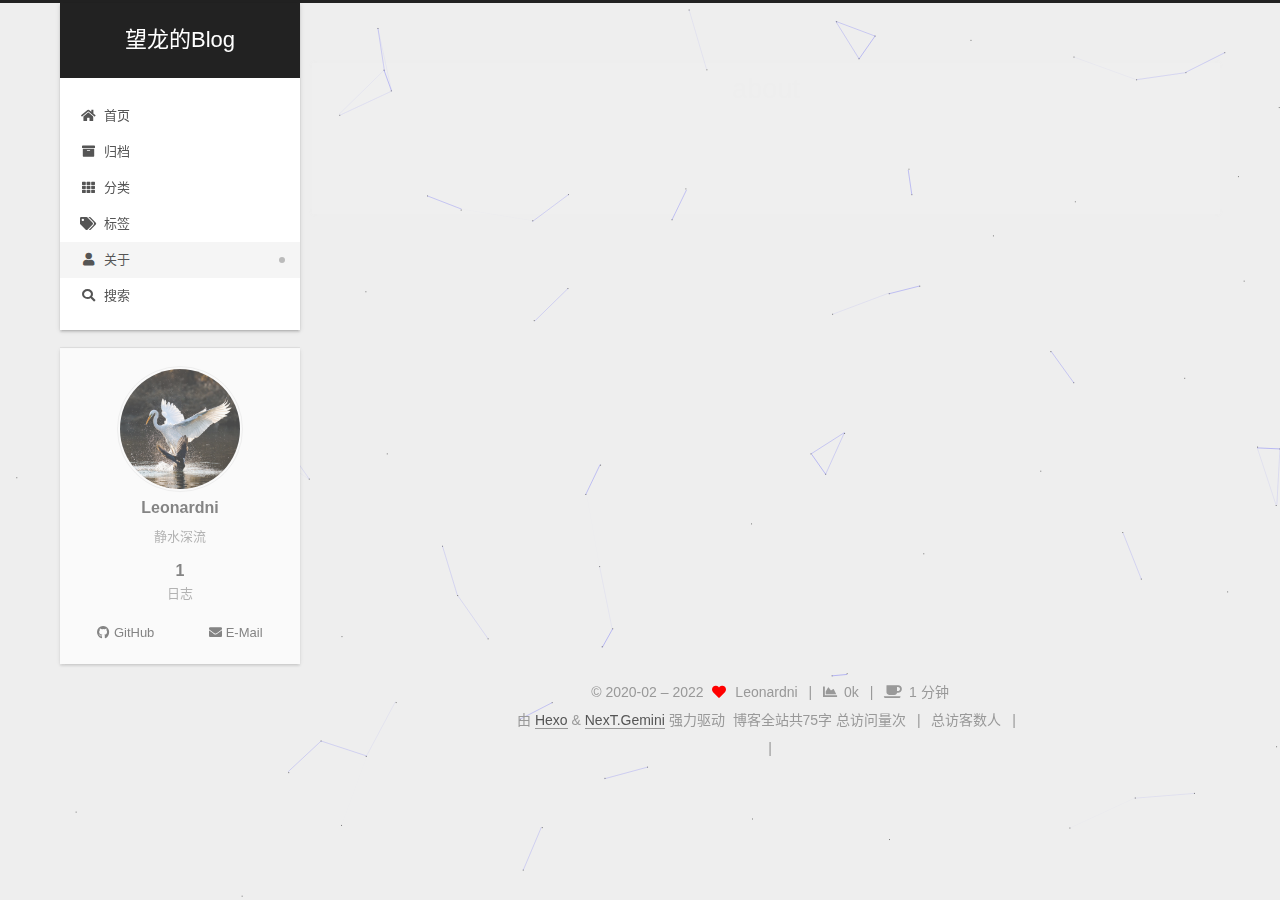
==== commit 225b4d6e: "Site updated: 2022-02-19 22:47:32" ====
--- a/about/index.html
+++ b/about/index.html
@@ -17,7 +17,7 @@
 
 <script id="hexo-configurations">
     var NexT = window.NexT || {};
-    var CONFIG = {"hostname":"example.com","root":"/","scheme":"Gemini","version":"7.8.0","exturl":false,"sidebar":{"position":"left","display":"post","padding":18,"offset":12,"onmobile":false},"copycode":{"enable":false,"show_result":false,"style":null},"back2top":{"enable":true,"sidebar":false,"scrollpercent":false},"bookmark":{"enable":false,"color":"#222","save":"auto"},"fancybox":false,"mediumzoom":false,"lazyload":false,"pangu":false,"comments":{"style":"tabs","active":null,"storage":true,"lazyload":false,"nav":null},"algolia":{"hits":{"per_page":10},"labels":{"input_placeholder":"Search for Posts","hits_empty":"We didn't find any results for the search: ${query}","hits_stats":"${hits} results found in ${time} ms"}},"localsearch":{"enable":false,"trigger":"auto","top_n_per_article":1,"unescape":false,"preload":false},"motion":{"enable":true,"async":false,"transition":{"post_block":"fadeIn","post_header":"slideDownIn","post_body":"slideDownIn","coll_header":"slideLeftIn","sidebar":"slideUpIn"}}};
+    var CONFIG = {"hostname":"example.com","root":"/","scheme":"Gemini","version":"7.8.0","exturl":false,"sidebar":{"position":"left","display":"post","padding":18,"offset":12,"onmobile":false},"copycode":{"enable":false,"show_result":false,"style":null},"back2top":{"enable":true,"sidebar":false,"scrollpercent":false},"bookmark":{"enable":false,"color":"#222","save":"auto"},"fancybox":false,"mediumzoom":false,"lazyload":false,"pangu":false,"comments":{"style":"tabs","active":null,"storage":true,"lazyload":false,"nav":null},"algolia":{"hits":{"per_page":10},"labels":{"input_placeholder":"Search for Posts","hits_empty":"We didn't find any results for the search: ${query}","hits_stats":"${hits} results found in ${time} ms"}},"localsearch":{"enable":true,"trigger":"manual","top_n_per_article":1,"unescape":false,"preload":false},"motion":{"enable":true,"async":false,"transition":{"post_block":"fadeIn","post_header":"slideDownIn","post_body":"slideDownIn","coll_header":"slideLeftIn","sidebar":"slideUpIn"}},"path":"search.xml"};
   </script>
 
   <meta name="description" content="静水深流">
@@ -104,6 +104,7 @@
 
   <div class="site-nav-right">
     <div class="toggle popup-trigger">
+        <i class="fa fa-search fa-fw fa-lg"></i>
     </div>
   </div>
 </div>
@@ -138,16 +139,38 @@
     <a href="/about/" rel="section"><i class="fa fa-user fa-fw"></i>关于</a>
 
   </li>
-        <li class="menu-item menu-item-resources">
-
-    <a href="/resources/" rel="section"><i class="download fa-fw"></i>资源</a>
-
-  </li>
+      <li class="menu-item menu-item-search">
+        <a role="button" class="popup-trigger"><i class="fa fa-search fa-fw"></i>搜索
+        </a>
+      </li>
   </ul>
 </nav>
 
 
 
+  <div class="search-pop-overlay">
+    <div class="popup search-popup">
+        <div class="search-header">
+  <span class="search-icon">
+    <i class="fa fa-search"></i>
+  </span>
+  <div class="search-input-container">
+    <input autocomplete="off" autocapitalize="off"
+           placeholder="搜索..." spellcheck="false"
+           type="search" class="search-input">
+  </div>
+  <span class="popup-btn-close">
+    <i class="fa fa-times-circle"></i>
+  </span>
+</div>
+<div id="search-result">
+  <div id="no-result">
+    <i class="fa fa-spinner fa-pulse fa-5x fa-fw"></i>
+  </div>
+</div>
+
+    </div>
+  </div>
 
 </div>
     </header>
@@ -306,11 +329,75 @@
     <i class="fa fa-heart"></i>
   </span>
   <span class="author" itemprop="copyrightHolder">Leonardni</span>
+    <span class="post-meta-divider">|</span>
+    <span class="post-meta-item-icon">
+      <i class="fa fa-chart-area"></i>
+    </span>
+    <span title="站点总字数">0k</span>
+    <span class="post-meta-divider">|</span>
+    <span class="post-meta-item-icon">
+      <i class="fa fa-coffee"></i>
+    </span>
+    <span title="站点阅读时长">1 分钟</span>
 </div>
   <div class="powered-by">由 <a href="https://hexo.io/" class="theme-link" rel="noopener" target="_blank">Hexo</a> & <a href="https://theme-next.org/" class="theme-link" rel="noopener" target="_blank">NexT.Gemini</a> 强力驱动
   </div>
+<div class="theme-info">
+  <div class="powered-by"></div>
+  <span class="post-count">博客全站共75字</span>
+</div>
+
+    <script async src="//dn-lbstatics.qbox.me/busuanzi/2.3/busuanzi.pure.mini.js"></script>
+
+    <span id="busuanzi_container_site_pv">总访问量<span id="busuanzi_value_site_pv"></span>次</span>
+    <span class="post-meta-divider">|</span>
+    <span id="busuanzi_container_site_uv">总访客数<span id="busuanzi_value_site_uv"></span>人</span>
+    <span class="post-meta-divider">|</span>
+<!-- 不蒜子计数初始值纠正 -->
+<script>
+$(document).ready(function() {
+
+    var int = setInterval(fixCount, 50);  // 50ms周期检测函数
+    var countOffset = 20000;  // 初始化首次数据
+
+    function fixCount() {            
+       if (document.getElementById("busuanzi_container_site_pv").style.display != "none")
+        {
+            $("#busuanzi_value_site_pv").html(parseInt($("#busuanzi_value_site_pv").html()) + countOffset); 
+            clearInterval(int);
+        }                  
+        if ($("#busuanzi_container_site_pv").css("display") != "none")
+        {
+            $("#busuanzi_value_site_uv").html(parseInt($("#busuanzi_value_site_uv").html()) + countOffset); // 加上初始数据 
+            clearInterval(int); // 停止检测
+        }  
+    }
+       	
+});
+</script> 
+
 
         
+<div class="busuanzi-count">
+  <script async src="https://busuanzi.ibruce.info/busuanzi/2.3/busuanzi.pure.mini.js"></script>
+    <span class="post-meta-item" id="busuanzi_container_site_uv" style="display: none;">
+      <span class="post-meta-item-icon">
+        <i class="fa fa-user"></i>
+      </span>
+      <span class="site-uv" title="总访客量">
+        <span id="busuanzi_value_site_uv"></span>
+      </span>
+    </span>
+    <span class="post-meta-divider">|</span>
+    <span class="post-meta-item" id="busuanzi_container_site_pv" style="display: none;">
+      <span class="post-meta-item-icon">
+        <i class="fa fa-eye"></i>
+      </span>
+      <span class="site-pv" title="总访问量">
+        <span id="busuanzi_value_site_pv"></span>
+      </span>
+    </span>
+</div>
 
 
 
@@ -348,6 +435,10 @@
 
 
 
+  
+<script src="/js/local-search.js"></script>
+
+
 
 
 
--- a/css/main.css
+++ b/css/main.css
@@ -1169,7 +1169,7 @@
 }
 .links-of-author a::before,
 .links-of-author span.exturl::before {
-  background: #18ffff;
+  background: #dea34e;
   border-radius: 50%;
   content: ' ';
   display: inline-block;
@@ -1542,6 +1542,14 @@
 .post-button {
   margin-top: 40px;
   text-align: center;
+}
+.post-body p a {
+  color: #0593d3;
+  border-bottom: none;
+}
+.post-body p a:hover {
+  color: #0477ab;
+  text-decoration: underline;
 }
 .use-motion .post-block {
   opacity: 0;
@@ -1971,6 +1979,13 @@
 #qr p {
   text-align: center;
 }
+.post-copyright {
+  background: var(--card-bg-color);
+  border-left: 3px solid #ff2a2a;
+  list-style: none;
+  margin: 2em 0 0;
+  padding: 0.5em 1em;
+}
 .category-all-page .category-all-title {
   text-align: center;
 }
@@ -2149,6 +2164,106 @@
 }
 .tag-cloud a:hover {
   color: var(--link-hover-color) !important;
+}
+.search-pop-overlay {
+  background: rgba(0,0,0,0);
+  height: 100%;
+  left: 0;
+  position: fixed;
+  top: 0;
+  transition: visibility 0s linear 0.2s, background 0.2s;
+  visibility: hidden;
+  width: 100%;
+  z-index: 1400;
+}
+.search-pop-overlay.search-active {
+  background: rgba(0,0,0,0.3);
+  transition: background 0.2s;
+  visibility: visible;
+}
+.search-popup {
+  background: var(--card-bg-color);
+  border-radius: 5px;
+  height: 80%;
+  left: calc(50% - 350px);
+  position: fixed;
+  top: 10%;
+  transform: scale(0);
+  transition: transform 0.2s;
+  width: 700px;
+  z-index: 1500;
+}
+.search-active .search-popup {
+  transform: scale(1);
+}
+@media (max-width: 767px) {
+  .search-popup {
+    border-radius: 0;
+    height: 100%;
+    left: 0;
+    margin: 0;
+    top: 0;
+    width: 100%;
+  }
+}
+.search-popup .search-icon,
+.search-popup .popup-btn-close {
+  color: #999;
+  font-size: 18px;
+  padding: 0 10px;
+}
+.search-popup .popup-btn-close {
+  cursor: pointer;
+}
+.search-popup .popup-btn-close:hover .fa {
+  color: #222;
+}
+.search-popup .search-header {
+  background: #eee;
+  border-top-left-radius: 5px;
+  border-top-right-radius: 5px;
+  display: flex;
+  padding: 5px;
+}
+.search-popup input.search-input {
+  background: transparent;
+  border: 0;
+  outline: 0;
+  width: 100%;
+}
+.search-popup input.search-input::-webkit-search-cancel-button {
+  display: none;
+}
+.search-popup .search-input-container {
+  flex-grow: 1;
+  padding: 2px;
+}
+.search-popup ul.search-result-list {
+  margin: 0 5px;
+  padding: 0;
+  width: 100%;
+}
+.search-popup p.search-result {
+  border-bottom: 1px dashed #ccc;
+  padding: 5px 0;
+}
+.search-popup a.search-result-title {
+  font-weight: bold;
+}
+.search-popup .search-keyword {
+  border-bottom: 1px dashed #ff2a2a;
+  color: #ff2a2a;
+  font-weight: bold;
+}
+.search-popup #search-result {
+  display: flex;
+  height: calc(100% - 55px);
+  overflow: auto;
+  padding: 5px 25px;
+}
+.search-popup #no-result {
+  color: #ccc;
+  margin: auto;
 }
 .header {
   margin: 0 auto;
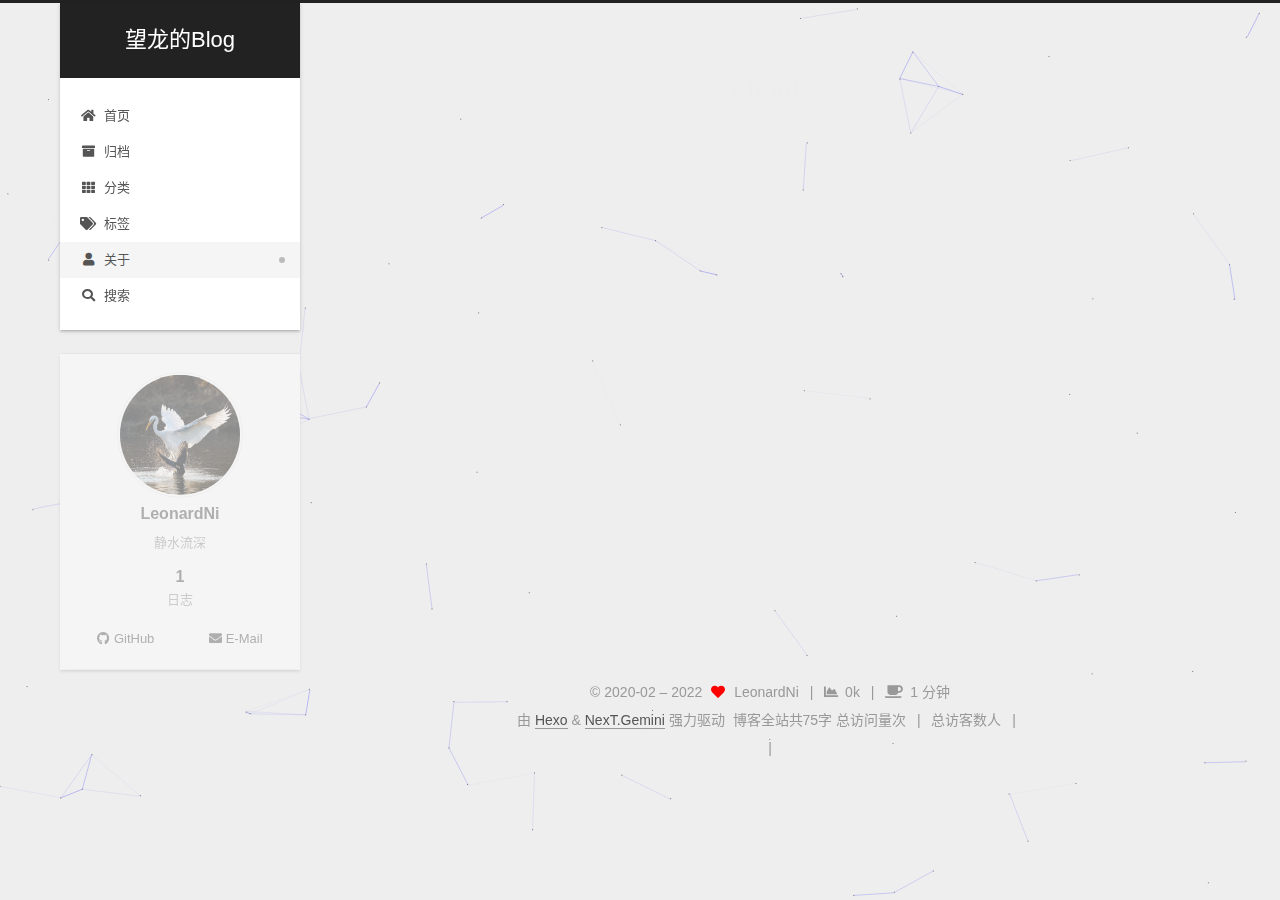
==== commit c8de53b0: "Site updated: 2022-02-19 23:04:11" ====
--- a/about/index.html
+++ b/about/index.html
@@ -20,16 +20,16 @@
     var CONFIG = {"hostname":"example.com","root":"/","scheme":"Gemini","version":"7.8.0","exturl":false,"sidebar":{"position":"left","display":"post","padding":18,"offset":12,"onmobile":false},"copycode":{"enable":false,"show_result":false,"style":null},"back2top":{"enable":true,"sidebar":false,"scrollpercent":false},"bookmark":{"enable":false,"color":"#222","save":"auto"},"fancybox":false,"mediumzoom":false,"lazyload":false,"pangu":false,"comments":{"style":"tabs","active":null,"storage":true,"lazyload":false,"nav":null},"algolia":{"hits":{"per_page":10},"labels":{"input_placeholder":"Search for Posts","hits_empty":"We didn't find any results for the search: ${query}","hits_stats":"${hits} results found in ${time} ms"}},"localsearch":{"enable":true,"trigger":"manual","top_n_per_article":1,"unescape":false,"preload":false},"motion":{"enable":true,"async":false,"transition":{"post_block":"fadeIn","post_header":"slideDownIn","post_body":"slideDownIn","coll_header":"slideLeftIn","sidebar":"slideUpIn"}},"path":"search.xml"};
   </script>
 
-  <meta name="description" content="静水深流">
+  <meta name="description" content="静水流深">
 <meta property="og:type" content="website">
 <meta property="og:title" content="about">
 <meta property="og:url" content="http://example.com/about/index.html">
 <meta property="og:site_name" content="望龙的Blog">
-<meta property="og:description" content="静水深流">
+<meta property="og:description" content="静水流深">
 <meta property="og:locale" content="zh_CN">
 <meta property="article:published_time" content="2022-02-19T03:27:27.000Z">
 <meta property="article:modified_time" content="2022-02-19T03:27:27.217Z">
-<meta property="article:author" content="Leonardni">
+<meta property="article:author" content="LeonardNi">
 <meta name="twitter:card" content="summary">
 
 <link rel="canonical" href="http://example.com/about/">
@@ -278,10 +278,10 @@
 
       <div class="site-overview-wrap sidebar-panel">
         <div class="site-author motion-element" itemprop="author" itemscope itemtype="http://schema.org/Person">
-    <img class="site-author-image" itemprop="image" alt="Leonardni"
+    <img class="site-author-image" itemprop="image" alt="LeonardNi"
       src="/images/avatar.png">
-  <p class="site-author-name" itemprop="name">Leonardni</p>
-  <div class="site-description" itemprop="description">静水深流</div>
+  <p class="site-author-name" itemprop="name">LeonardNi</p>
+  <div class="site-description" itemprop="description">静水流深</div>
 </div>
 <div class="site-state-wrap motion-element">
   <nav class="site-state">
@@ -328,7 +328,7 @@
   <span class="with-love">
     <i class="fa fa-heart"></i>
   </span>
-  <span class="author" itemprop="copyrightHolder">Leonardni</span>
+  <span class="author" itemprop="copyrightHolder">LeonardNi</span>
     <span class="post-meta-divider">|</span>
     <span class="post-meta-item-icon">
       <i class="fa fa-chart-area"></i>
--- a/css/main.css
+++ b/css/main.css
@@ -1169,7 +1169,7 @@
 }
 .links-of-author a::before,
 .links-of-author span.exturl::before {
-  background: #dea34e;
+  background: #edc63e;
   border-radius: 50%;
   content: ' ';
   display: inline-block;
